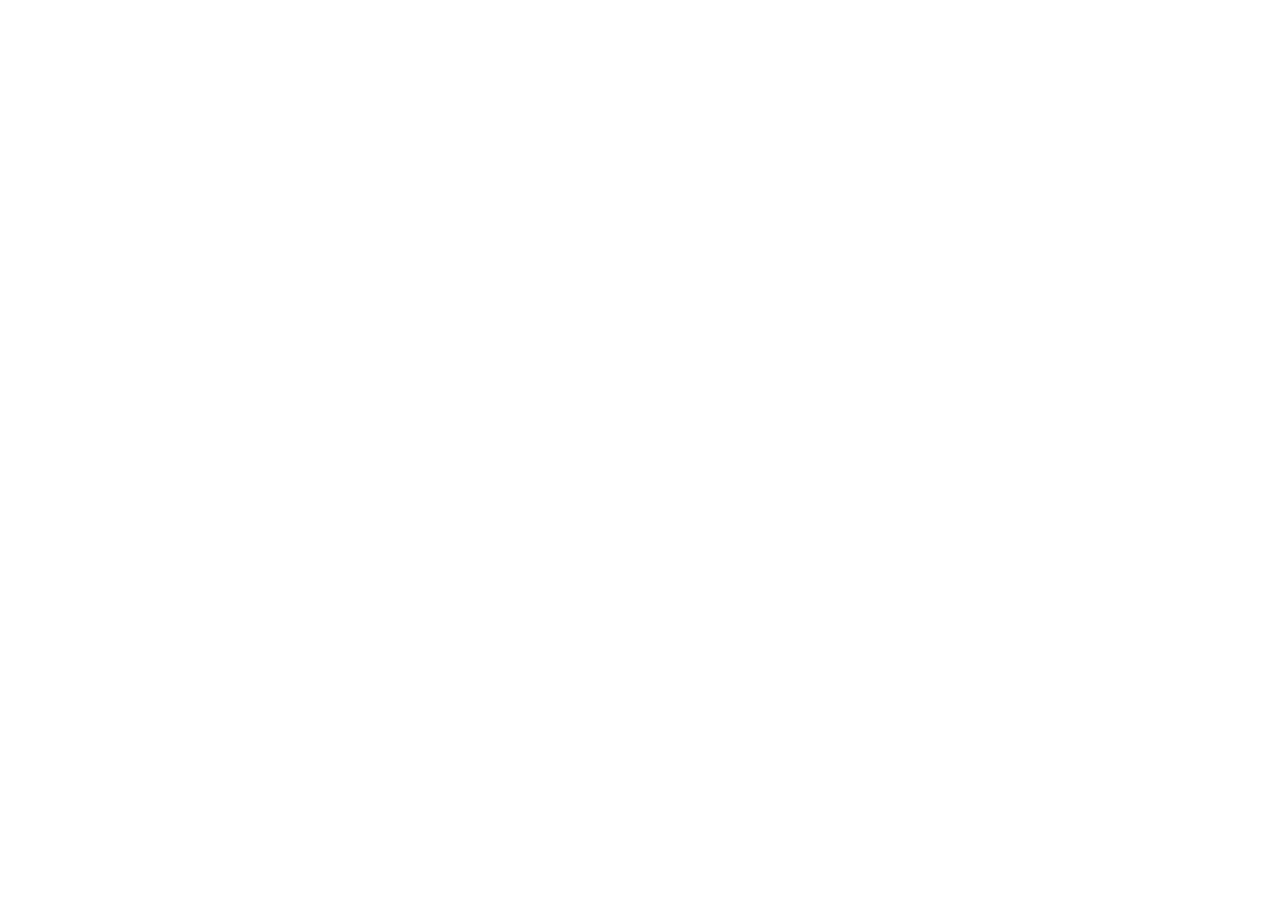
==== web/index.html @ e11d53ed "Status Trends core: CSV, dates, periods, analysis, insights, charts Every rule in crates/core with u" ====
<!doctype html>
<html lang="en">
<head>
  <meta charset="utf-8">
  <meta name="viewport" content="width=device-width, initial-scale=1">
  <!-- Reference default. connect-src 'self' keeps fetches on this origin;
       'wasm-unsafe-eval' lets the page compile its own WebAssembly module;
       form-action 'none' blocks form posts. A meta policy cannot stop data
       leaving by navigation, so the browser check still watches requests. -->
  <meta http-equiv="Content-Security-Policy" content="default-src 'self'; script-src 'self' 'wasm-unsafe-eval'; connect-src 'self'; style-src 'self'; img-src 'self' data:; object-src 'none'; base-uri 'none'; form-action 'none'">
  <title>Builder tool</title>
  <link rel="stylesheet" href="style.css">
</head>
<body data-ready="false">
  <main>
    <h1 id="title"></h1>
    <p id="intro"></p>
    <p id="message" role="status"></p>
  </main>
  <noscript><p>This page needs JavaScript and WebAssembly.</p></noscript>
  <script type="module" src="app.js"></script>
</body>
</html>
---- web/style.css ----
:root {
  --ink: #1d232a;
  --paper: #ffffff;
  --muted: #5a646e;
  --accent: #9b1c1c;
}
@media (prefers-color-scheme: dark) {
  :root { --ink: #e8eaed; --paper: #15181c; --muted: #a9b1ba; --accent: #f08c8c; }
}
* { box-sizing: border-box; }
body {
  margin: 0;
  background: var(--paper);
  color: var(--ink);
  font: 1rem/1.5 system-ui, sans-serif;
}
main { max-width: 44rem; margin: 0 auto; padding: 2rem 1rem; }
h1 { font-size: 1.6rem; margin: 0 0 0.5rem; }
#message:not(:empty) { color: var(--accent); }
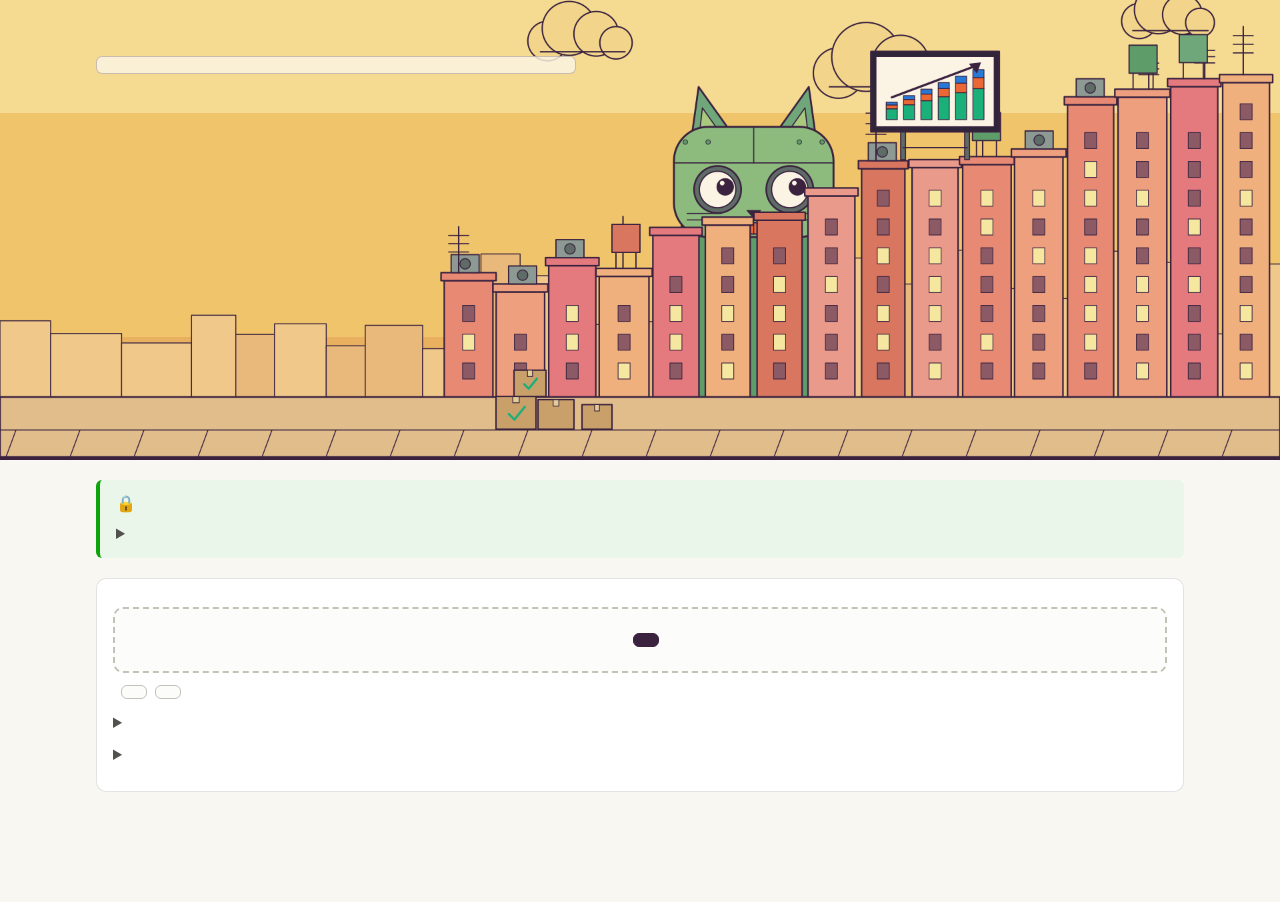
==== commit 84a3da24: "Status Trends page, art, samples, privacy checks and docs The page draws the core's view: tiles, ins" ====
--- a/web/index.html
+++ b/web/index.html
@@ -3,20 +3,195 @@
 <head>
   <meta charset="utf-8">
   <meta name="viewport" content="width=device-width, initial-scale=1">
-  <!-- Reference default. connect-src 'self' keeps fetches on this origin;
-       'wasm-unsafe-eval' lets the page compile its own WebAssembly module;
-       form-action 'none' blocks form posts. A meta policy cannot stop data
-       leaving by navigation, so the browser check still watches requests. -->
-  <meta http-equiv="Content-Security-Policy" content="default-src 'self'; script-src 'self' 'wasm-unsafe-eval'; connect-src 'self'; style-src 'self'; img-src 'self' data:; object-src 'none'; base-uri 'none'; form-action 'none'">
-  <title>Builder tool</title>
+  <!-- Reference default, tightened for this tool: connect-src 'self' keeps
+       fetches on this origin; 'wasm-unsafe-eval' lets the page compile its
+       own WebAssembly module; form-action 'none' blocks form posts. A meta
+       policy cannot stop data leaving by navigation, so the browser check
+       also fails on any request at all once the page is ready. -->
+  <meta http-equiv="Content-Security-Policy" content="default-src 'self'; script-src 'self' 'wasm-unsafe-eval'; connect-src 'self'; style-src 'self'; img-src 'self' data: blob:; font-src 'none'; object-src 'none'; frame-src 'none'; worker-src 'none'; manifest-src 'none'; base-uri 'none'; form-action 'none'">
+  <meta name="referrer" content="no-referrer">
+  <!-- An empty icon, so the browser does not ask the server for one later. -->
+  <link rel="icon" href="data:,">
+  <title>Status Trends</title>
   <link rel="stylesheet" href="style.css">
 </head>
 <body data-ready="false">
+  <header class="hero">
+    <img class="hero-art" src="art/title.png" alt="" width="1920" height="720">
+    <div class="hero-text">
+      <h1 data-text="title"></h1>
+      <p data-text="tagline"></p>
+    </div>
+  </header>
+
   <main>
-    <h1 id="title"></h1>
-    <p id="intro"></p>
-    <p id="message" role="status"></p>
+    <section class="privacy" aria-label="Privacy">
+      <p class="privacy-short"><span class="lock" aria-hidden="true"></span><strong data-text="privacy_short"></strong></p>
+      <details>
+        <summary data-text="privacy_more"></summary>
+        <ul>
+          <li data-text="privacy_1"></li>
+          <li data-text="privacy_2"></li>
+          <li data-text="privacy_3"></li>
+          <li data-text="privacy_4"></li>
+          <li data-text="privacy_5"></li>
+        </ul>
+      </details>
+    </section>
+
+    <section class="panel load" aria-labelledby="load-heading">
+      <h2 id="load-heading" data-text="load_heading"></h2>
+      <div id="drop" class="drop">
+        <span data-text="drop_hint"></span>
+        <label class="button primary">
+          <input type="file" id="file" accept=".csv,.tsv,.txt,text/csv,text/tab-separated-values,text/plain">
+          <span data-text="choose_file"></span>
+        </label>
+      </div>
+      <div class="samples">
+        <span data-text="sample_label"></span>
+        <button type="button" id="sample-requests" data-text="sample_requests"></button>
+        <button type="button" id="sample-class" data-text="sample_class"></button>
+      </div>
+      <details class="paste">
+        <summary data-text="paste_label"></summary>
+        <textarea id="paste" rows="6" spellcheck="false" autocomplete="off"></textarea>
+        <button type="button" id="use-paste" data-text="paste_button"></button>
+      </details>
+      <details class="help">
+        <summary data-text="export_help"></summary>
+        <p data-text="export_jira"></p>
+        <p data-text="export_class"></p>
+        <p data-text="export_other"></p>
+      </details>
+      <p id="loaded" class="loaded" hidden>
+        <span data-text="loaded_file"></span>
+        <strong id="loaded-name"></strong>
+        <button type="button" id="clear" data-text="clear"></button>
+      </p>
+      <p id="message" class="message" role="alert"></p>
+    </section>
+
+    <p id="empty" class="empty" data-text="empty_state"></p>
+
+    <div id="dashboard" hidden>
+      <section class="panel controls" aria-label="View">
+        <label><span data-text="view_label"></span>
+          <select id="granularity">
+            <option value="year" data-text="view_year"></option>
+            <option value="quarter" data-text="view_quarter"></option>
+            <option value="month" data-text="view_month"></option>
+          </select>
+        </label>
+        <label><span data-text="fiscal_label"></span>
+          <select id="fiscal_start">
+            <option value="1" data-text="month_1"></option>
+            <option value="2" data-text="month_2"></option>
+            <option value="3" data-text="month_3"></option>
+            <option value="4" data-text="month_4"></option>
+            <option value="5" data-text="month_5"></option>
+            <option value="6" data-text="month_6"></option>
+            <option value="7" data-text="month_7"></option>
+            <option value="8" data-text="month_8"></option>
+            <option value="9" data-text="month_9"></option>
+            <option value="10" data-text="month_10"></option>
+            <option value="11" data-text="month_11"></option>
+            <option value="12" data-text="month_12"></option>
+          </select>
+        </label>
+        <label><span data-text="show_label"></span>
+          <select id="show">
+            <option value="all" data-text="show_all"></option>
+            <option value="4" data-text="show_4"></option>
+            <option value="8" data-text="show_8"></option>
+            <option value="12" data-text="show_12"></option>
+            <option value="24" data-text="show_24"></option>
+          </select>
+        </label>
+        <label><span data-text="words_label"></span>
+          <select id="vocabulary"></select>
+        </label>
+        <label id="only-control"><span data-text="only_label"></span>
+          <select id="only_group"></select>
+        </label>
+      </section>
+
+      <details id="settings" class="panel settings">
+        <summary data-text="settings_heading"></summary>
+        <p class="hint" data-text="settings_help"></p>
+        <div class="settings-grid">
+          <label><span data-text="col_created"></span><select id="created" data-role="created"></select></label>
+          <label><span data-text="col_status"></span><select id="status" data-role="status"></select></label>
+          <label><span data-text="col_resolved"></span><select id="resolved" data-role="resolved"></select></label>
+          <label><span data-text="col_due"></span><select id="due" data-role="due"></select></label>
+          <label><span data-text="col_group"></span><select id="group" data-role="group"></select></label>
+          <label><span data-text="order_label"></span>
+            <select id="date_order">
+              <option value="month" data-text="order_month"></option>
+              <option value="day" data-text="order_day"></option>
+            </select>
+          </label>
+          <label><span data-text="as_of_label"></span><input id="as_of" type="text" autocomplete="off" spellcheck="false"></label>
+          <label><span data-text="target_label"></span><input id="target" type="text" inputmode="numeric" autocomplete="off"></label>
+          <label><span data-text="growth_label"></span><input id="growth" type="text" inputmode="numeric" autocomplete="off"></label>
+          <label><span data-text="aging_label"></span><input id="aging" type="text" inputmode="numeric" autocomplete="off"></label>
+        </div>
+        <h3 data-text="statuses_heading"></h3>
+        <div class="table-wrap">
+          <table class="statuses">
+            <thead><tr><th data-text="status_name"></th><th data-text="status_count"></th><th data-text="status_group"></th></tr></thead>
+            <tbody id="statuses"></tbody>
+          </table>
+        </div>
+      </details>
+
+      <p id="problem" class="problem" role="alert" hidden></p>
+
+      <div id="results">
+        <section class="summary" aria-label="About this file">
+          <p id="summary"></p>
+          <ul id="notes" class="notes"></ul>
+        </section>
+
+        <section id="tiles" class="tiles" aria-label="Summary figures"></section>
+
+        <section class="panel" aria-labelledby="insights-heading">
+          <h2 id="insights-heading" data-text="insights_heading"></h2>
+          <ul id="insights" class="insights"></ul>
+        </section>
+
+        <section aria-labelledby="charts-heading">
+          <h2 id="charts-heading" data-text="charts_heading"></h2>
+          <p class="hint" data-text="chart_table"></p>
+          <div id="charts" class="charts"></div>
+        </section>
+
+        <section class="panel" aria-labelledby="table-heading">
+          <div class="section-head">
+            <h2 id="table-heading" data-text="table_heading"></h2>
+            <div class="actions">
+              <button type="button" id="save-csv" data-text="save_csv"></button>
+              <button type="button" id="print" data-text="print"></button>
+            </div>
+          </div>
+          <div class="table-wrap"><table id="period-table" class="data"></table></div>
+        </section>
+
+        <section id="group-section" class="panel" aria-labelledby="group-heading">
+          <h2 id="group-heading" data-text="group_heading"></h2>
+          <div class="table-wrap"><table id="group-table" class="data"></table></div>
+        </section>
+      </div>
+    </div>
   </main>
+
+  <footer>
+    <p data-text="footer_about"></p>
+    <p><a id="source" rel="noopener noreferrer" data-text="footer_source"></a></p>
+  </footer>
+
+  <div id="tip" class="tip" role="tooltip" hidden></div>
+  <template id="svg-template"><svg class="chart-svg" role="img"></svg></template>
   <noscript><p>This page needs JavaScript and WebAssembly.</p></noscript>
   <script type="module" src="app.js"></script>
 </body>
--- a/web/style.css
+++ b/web/style.css
@@ -1,19 +1,424 @@
+/* Status Trends. Colours are tokens; the dark set is chosen, not flipped.
+   Chart colours follow the data-visualisation reference palette (validated
+   for colour-vision deficiency in both modes); the page's accents follow
+   the title art: plum ink and a warm yellow sky. */
 :root {
-  --ink: #1d232a;
-  --paper: #ffffff;
-  --muted: #5a646e;
-  --accent: #9b1c1c;
+  color-scheme: light;
+  --page: #f9f7f2;
+  --surface: #fcfcfb;
+  --raised: #ffffff;
+  --ink: #1e1622;
+  --ink-2: #52514e;
+  --muted: #77756f;
+  --grid: #e7e5de;
+  --axis: #c3c2b7;
+  --line: rgba(30, 22, 34, 0.12);
+  --accent: #3b2340;
+  --accent-ink: #fbf4e4;
+  --sky: #efc46a;
+  --focus: #2a78d6;
+  --s-requested: #2a78d6;
+  --s-pending: #eb6834;
+  --s-done: #1baf7a;
+  --s-excluded: #c3c2b7;
+  --s-received: #6250d6;
+  --s-single: #2a78d6;
+  --y1: #2a78d6; --y2: #eb6834; --y3: #1baf7a; --y4: #eda100;
+  --y5: #e87ba4; --y6: #008300; --y7: #6250d6; --y8: #e34948;
+  --good: #006300;
+  --bad: #b42323;
+  --risk: #d03b3b;
+  --watch: #b77b00;
+  --good-mark: #0ca30c;
+  --note: #77756f;
+  --risk-wash: #fbeceb;
+  --watch-wash: #fdf4e1;
+  --good-wash: #eaf6ea;
+  --note-wash: #f1f0ec;
+  --target: #52514e;
 }
 @media (prefers-color-scheme: dark) {
-  :root { --ink: #e8eaed; --paper: #15181c; --muted: #a9b1ba; --accent: #f08c8c; }
-}
+  :root:not([data-theme="light"]) {
+    color-scheme: dark;
+    --page: #0f0d10;
+    --surface: #1a1a19;
+    --raised: #211f22;
+    --ink: #f0efec;
+    --ink-2: #c3c2b7;
+    --muted: #9a988f;
+    --grid: #2c2c2a;
+    --axis: #45443f;
+    --line: rgba(255, 255, 255, 0.12);
+    --accent: #f2d58a;
+    --accent-ink: #1e1622;
+    --focus: #6da7ec;
+    --s-requested: #3987e5;
+    --s-pending: #d95926;
+    --s-done: #199e70;
+    --s-excluded: #5c5b55;
+    --s-received: #9085e9;
+    --s-single: #3987e5;
+    --y1: #3987e5; --y2: #d95926; --y3: #199e70; --y4: #c98500;
+    --y5: #d55181; --y6: #008300; --y7: #9085e9; --y8: #e66767;
+    --good: #3fc23f;
+    --bad: #ff8a80;
+    --risk: #ef6b6b;
+    --watch: #fab219;
+    --good-mark: #0ca30c;
+    --note: #9a988f;
+    --risk-wash: #2e1c1c;
+    --watch-wash: #2d2516;
+    --good-wash: #18261a;
+    --note-wash: #232220;
+    --target: #c3c2b7;
+  }
+}
+:root[data-theme="dark"] {
+  color-scheme: dark;
+  --page: #0f0d10;
+  --surface: #1a1a19;
+  --raised: #211f22;
+  --ink: #f0efec;
+  --ink-2: #c3c2b7;
+  --muted: #9a988f;
+  --grid: #2c2c2a;
+  --axis: #45443f;
+  --line: rgba(255, 255, 255, 0.12);
+  --accent: #f2d58a;
+  --accent-ink: #1e1622;
+  --focus: #6da7ec;
+  --s-requested: #3987e5;
+  --s-pending: #d95926;
+  --s-done: #199e70;
+  --s-excluded: #5c5b55;
+  --s-received: #9085e9;
+  --s-single: #3987e5;
+  --good: #3fc23f;
+  --bad: #ff8a80;
+  --risk: #ef6b6b;
+  --watch: #fab219;
+  --note: #9a988f;
+  --risk-wash: #2e1c1c;
+  --watch-wash: #2d2516;
+  --good-wash: #18261a;
+  --note-wash: #232220;
+  --target: #c3c2b7;
+}
+
 * { box-sizing: border-box; }
+html { -webkit-text-size-adjust: 100%; }
 body {
   margin: 0;
-  background: var(--paper);
+  background: var(--page);
   color: var(--ink);
-  font: 1rem/1.5 system-ui, sans-serif;
-}
-main { max-width: 44rem; margin: 0 auto; padding: 2rem 1rem; }
-h1 { font-size: 1.6rem; margin: 0 0 0.5rem; }
-#message:not(:empty) { color: var(--accent); }
+  font: 16px/1.5 system-ui, -apple-system, "Segoe UI", sans-serif;
+}
+[hidden] { display: none !important; }
+a { color: inherit; }
+:focus-visible { outline: 2px solid var(--focus); outline-offset: 2px; }
+
+/* ---- header over the title art ---- */
+.hero {
+  position: relative;
+  overflow: hidden;
+  background: #f5da92;
+  border-bottom: 3px solid #3b2340;
+  aspect-ratio: 1920 / 720;
+  max-height: 460px;
+  min-height: 260px;
+  width: 100%;
+}
+.hero-art {
+  position: absolute;
+  inset: 0;
+  width: 100%;
+  height: 100%;
+  object-fit: cover;
+  object-position: right bottom;
+}
+.hero-text {
+  position: relative;
+  max-width: 1120px;
+  margin: 0 auto;
+  padding: 48px 16px 40px;
+}
+.hero-text h1, .hero-text p {
+  max-width: 30rem;
+  color: #2a1830;
+}
+.hero h1 {
+  margin: 0 0 8px;
+  font-size: clamp(2.2rem, 5vw, 3.4rem);
+  line-height: 1.05;
+  letter-spacing: -0.02em;
+}
+.hero p {
+  margin: 0;
+  font-size: 1.05rem;
+  background: rgba(251, 244, 228, 0.82);
+  padding: 8px 12px;
+  border-radius: 6px;
+  border: 1px solid rgba(59, 35, 64, 0.25);
+}
+
+main, footer {
+  max-width: 1120px;
+  margin: 0 auto;
+  padding: 0 16px;
+}
+h2 { font-size: 1.25rem; margin: 0 0 12px; }
+h3 { font-size: 1rem; margin: 0; }
+.hint { color: var(--ink-2); margin: 0 0 12px; font-size: 0.95rem; }
+
+/* ---- privacy strip ---- */
+.privacy {
+  margin: 20px 0;
+  padding: 12px 16px;
+  border-left: 4px solid var(--good-mark);
+  background: var(--good-wash);
+  border-radius: 6px;
+}
+.privacy-short { margin: 0; display: flex; gap: 10px; align-items: baseline; }
+.lock::before { content: "\1F512"; }
+.privacy summary { cursor: pointer; margin-top: 6px; color: var(--ink-2); }
+.privacy ul { margin: 8px 0 0; padding-left: 20px; }
+.privacy li { margin: 4px 0; }
+
+/* ---- panels and controls ---- */
+.panel {
+  background: var(--raised);
+  border: 1px solid var(--line);
+  border-radius: 10px;
+  padding: 16px;
+  margin: 16px 0;
+}
+button, .button {
+  font: inherit;
+  font-size: 0.95rem;
+  color: var(--ink);
+  background: var(--surface);
+  border: 1px solid var(--axis);
+  border-radius: 6px;
+  padding: 6px 12px;
+  cursor: pointer;
+}
+button:hover, .button:hover { border-color: var(--ink-2); }
+.button.primary {
+  background: var(--accent);
+  color: var(--accent-ink);
+  border-color: var(--accent);
+}
+button.small { font-size: 0.85rem; padding: 3px 9px; }
+select, input[type="text"], textarea {
+  font: inherit;
+  font-size: 0.95rem;
+  color: var(--ink);
+  background: var(--surface);
+  border: 1px solid var(--axis);
+  border-radius: 6px;
+  padding: 5px 8px;
+  max-width: 100%;
+}
+textarea { width: 100%; font-family: ui-monospace, Menlo, monospace; font-size: 0.85rem; }
+
+.drop {
+  display: flex;
+  flex-wrap: wrap;
+  gap: 12px;
+  align-items: center;
+  justify-content: center;
+  padding: 24px 16px;
+  border: 2px dashed var(--axis);
+  border-radius: 10px;
+  background: var(--surface);
+  text-align: center;
+}
+.drop.over { border-color: var(--focus); background: var(--note-wash); }
+.drop input[type="file"] {
+  position: absolute;
+  width: 1px;
+  height: 1px;
+  opacity: 0;
+}
+.button:focus-within { outline: 2px solid var(--focus); outline-offset: 2px; }
+.samples { display: flex; flex-wrap: wrap; gap: 8px; align-items: center; margin: 12px 0; color: var(--ink-2); }
+.paste, .help { margin: 8px 0; }
+.paste summary, .help summary { cursor: pointer; color: var(--ink-2); }
+.paste textarea { margin: 8px 0; }
+.help p { margin: 8px 0; color: var(--ink-2); font-size: 0.95rem; }
+.loaded { margin: 12px 0 0; display: flex; gap: 8px; align-items: center; flex-wrap: wrap; }
+.message:empty, .problem:empty { display: none; }
+.message, .problem {
+  margin: 12px 0 0;
+  padding: 10px 12px;
+  border-radius: 6px;
+  background: var(--risk-wash);
+  border-left: 4px solid var(--risk);
+}
+.empty { color: var(--ink-2); text-align: center; margin: 32px 0; }
+
+.controls { display: flex; flex-wrap: wrap; gap: 12px 20px; align-items: end; }
+.controls label, .settings-grid label { display: flex; flex-direction: column; gap: 4px; font-size: 0.9rem; color: var(--ink-2); }
+.settings summary { cursor: pointer; font-weight: 600; }
+.settings-grid {
+  display: grid;
+  grid-template-columns: repeat(auto-fill, minmax(220px, 1fr));
+  gap: 12px 16px;
+  margin-bottom: 16px;
+}
+.settings h3 { margin: 8px 0; }
+.statuses tr.moved td:first-child::after { content: " \2022"; color: var(--focus); }
+
+/* ---- summary, tiles, insights ---- */
+.summary p { margin: 16px 0 4px; color: var(--ink-2); }
+.notes { margin: 0; padding-left: 20px; color: var(--ink-2); font-size: 0.92rem; }
+.tiles {
+  display: grid;
+  grid-template-columns: repeat(auto-fit, minmax(200px, 1fr));
+  gap: 12px;
+  margin: 16px 0;
+}
+.tile {
+  background: var(--raised);
+  border: 1px solid var(--line);
+  border-radius: 10px;
+  padding: 14px 16px;
+}
+.tile p { margin: 0; }
+.tile-label { color: var(--ink-2); font-size: 0.9rem; }
+.tile-value { font-size: 2rem; font-weight: 650; line-height: 1.2; margin: 4px 0 !important; }
+.hero-tile .tile-value { font-size: 3rem; }
+.tile-deltas { display: flex; flex-wrap: wrap; gap: 4px 10px; font-size: 0.88rem; }
+.tile-detail { color: var(--muted); font-size: 0.88rem; margin-top: 4px !important; }
+.delta.neutral { color: var(--ink-2); }
+.delta.good { color: var(--good); }
+.delta.bad { color: var(--bad); }
+.delta.good::before { content: "\25B2\FE0E  "; font-size: 0.7em; }
+.delta.bad::before { content: "\25BC\FE0E  "; font-size: 0.7em; }
+
+.insights { list-style: none; margin: 0; padding: 0; display: grid; gap: 8px; }
+.insight {
+  display: grid;
+  grid-template-columns: 22px 64px 1fr;
+  gap: 8px;
+  align-items: baseline;
+  padding: 8px 12px;
+  border-radius: 6px;
+}
+.insight-level { font-weight: 650; font-size: 0.85rem; text-transform: uppercase; letter-spacing: 0.04em; }
+.insight.risk { background: var(--risk-wash); }
+.insight.watch { background: var(--watch-wash); }
+.insight.good { background: var(--good-wash); }
+.insight.note { background: var(--note-wash); }
+.insight.risk .insight-icon::before { content: "\25B2\FE0E"; color: var(--risk); }
+.insight.watch .insight-icon::before { content: "\25C6\FE0E"; color: var(--watch); }
+.insight.good .insight-icon::before { content: "\2714\FE0E"; color: var(--good-mark); }
+.insight.note .insight-icon::before { content: "\2139\FE0E"; color: var(--note); }
+
+/* ---- charts ---- */
+.charts { display: grid; grid-template-columns: 1fr; gap: 16px; }
+.chart-svg { max-width: 960px; margin: 0 auto; }
+.chart {
+  margin: 0;
+  background: var(--surface);
+  border: 1px solid var(--line);
+  border-radius: 10px;
+  padding: 14px 14px 8px;
+}
+.chart-head { display: flex; justify-content: space-between; gap: 8px; align-items: start; }
+.chart-note { color: var(--ink-2); font-size: 0.88rem; margin: 4px 0 8px; }
+.legend { list-style: none; display: flex; flex-wrap: wrap; gap: 4px 16px; margin: 0 0 4px; padding: 0; font-size: 0.88rem; color: var(--ink-2); }
+.legend li { display: flex; gap: 6px; align-items: center; }
+.key { width: 12px; height: 12px; border-radius: 3px; display: inline-block; background: var(--s-single); }
+.chart-svg { width: 100%; height: auto; display: block; overflow: visible; }
+.chart-svg text { font: 13px system-ui, -apple-system, "Segoe UI", sans-serif; fill: var(--muted); }
+.chart-svg .bar-label { fill: var(--ink-2); font-size: 12px; font-weight: 600; }
+.chart-svg .target-label { fill: var(--ink-2); font-size: 12px; }
+.chart-svg .grid { stroke: var(--grid); stroke-width: 1; }
+.chart-svg .axis { stroke: var(--axis); stroke-width: 1; }
+.chart-svg .target { stroke: var(--target); stroke-width: 1.5; }
+.chart-svg .line { fill: none; stroke-width: 2; stroke-linejoin: round; stroke-linecap: round; }
+.chart-svg .area { stroke: none; opacity: 0.12; }
+.chart-svg .dot { stroke: var(--surface); stroke-width: 2; }
+.chart-svg .dot.below { fill: var(--risk); }
+.chart-svg .partial { opacity: 0.45; }
+.chart-svg .hit-area { fill: transparent; cursor: crosshair; }
+.chart-svg .hit-area:focus { outline: none; }
+.chart-svg .guide { stroke: var(--axis); stroke-width: 1; opacity: 0; }
+.chart-svg .hit:hover .guide, .chart-svg .hit:focus-within .guide { opacity: 1; }
+.chart-svg .hit:focus-within .hit-area { fill: var(--grid); opacity: 0.35; }
+
+.s-requested { fill: var(--s-requested); stroke: var(--s-requested); }
+.s-pending { fill: var(--s-pending); stroke: var(--s-pending); }
+.s-done { fill: var(--s-done); stroke: var(--s-done); }
+.s-excluded { fill: var(--s-excluded); stroke: var(--s-excluded); }
+.s-received { fill: var(--s-received); stroke: var(--s-received); }
+.s-rate, .s-open { fill: var(--s-single); stroke: var(--s-single); }
+.s-y1 { fill: var(--y1); stroke: var(--y1); } .s-y2 { fill: var(--y2); stroke: var(--y2); }
+.s-y3 { fill: var(--y3); stroke: var(--y3); } .s-y4 { fill: var(--y4); stroke: var(--y4); }
+.s-y5 { fill: var(--y5); stroke: var(--y5); } .s-y6 { fill: var(--y6); stroke: var(--y6); }
+.s-y7 { fill: var(--y7); stroke: var(--y7); } .s-y8 { fill: var(--y8); stroke: var(--y8); }
+.chart-svg rect[class^="s-"], .chart-svg path[class^="s-"]:not(.line) { stroke: none; }
+.chart-svg .dot[class^="s-"] { stroke: var(--surface); }
+.key.s-requested { background: var(--s-requested); }
+.key.s-pending { background: var(--s-pending); }
+.key.s-done { background: var(--s-done); }
+.key.s-excluded { background: var(--s-excluded); }
+.key.s-received { background: var(--s-received); }
+.key.s-y1 { background: var(--y1); } .key.s-y2 { background: var(--y2); } .key.s-y3 { background: var(--y3); }
+.key.s-y4 { background: var(--y4); } .key.s-y5 { background: var(--y5); } .key.s-y6 { background: var(--y6); }
+.key.s-y7 { background: var(--y7); } .key.s-y8 { background: var(--y8); }
+
+.tip {
+  position: fixed;
+  z-index: 10;
+  pointer-events: none;
+  transform: translate(14px, 14px);
+  background: var(--raised);
+  color: var(--ink);
+  border: 1px solid var(--line);
+  box-shadow: 0 4px 16px rgba(0, 0, 0, 0.18);
+  border-radius: 6px;
+  padding: 8px 10px;
+  font-size: 0.85rem;
+  display: flex;
+  flex-direction: column;
+  gap: 2px;
+  max-width: 280px;
+}
+
+/* ---- tables ---- */
+.section-head { display: flex; flex-wrap: wrap; justify-content: space-between; align-items: center; gap: 8px; margin-bottom: 8px; }
+.section-head h2 { margin: 0; }
+.actions { display: flex; gap: 8px; flex-wrap: wrap; }
+.table-wrap { overflow-x: auto; }
+table { border-collapse: collapse; width: 100%; font-size: 0.92rem; }
+th, td { padding: 6px 10px; border-bottom: 1px solid var(--grid); text-align: left; white-space: nowrap; }
+thead th { color: var(--ink-2); font-weight: 600; font-size: 0.85rem; white-space: normal; vertical-align: bottom; }
+tbody th { font-weight: 600; }
+td.num { text-align: right; font-variant-numeric: tabular-nums; }
+tr.partial { color: var(--muted); }
+
+footer { color: var(--muted); font-size: 0.88rem; padding-top: 24px; padding-bottom: 40px; }
+
+@media (max-width: 760px) {
+  .hero { aspect-ratio: auto; max-height: none; min-height: 0; display: flex; flex-direction: column-reverse; }
+  .hero-art { position: static; height: auto; aspect-ratio: 1920 / 720; object-position: right bottom; }
+  .hero-text { padding: 24px 16px 16px; }
+  .insight { grid-template-columns: 22px 1fr; }
+  .insight-level { display: none; }
+  .hero-tile .tile-value { font-size: 2.4rem; }
+}
+
+@media print {
+  .hero-art, .privacy details, .load, .controls, .settings, .chart-head button, .actions, footer, .tip { display: none !important; }
+  .hero { background: none; border: none; min-height: 0; }
+  .hero-text { padding: 0; }
+  body { background: #fff; color: #000; }
+  .panel, .tile, .chart { break-inside: avoid; border-color: #ccc; }
+  .chart-svg .hit-area { display: none; }
+}
+
+@media (forced-colors: active) {
+  .chart-svg .line { stroke: CanvasText; }
+}
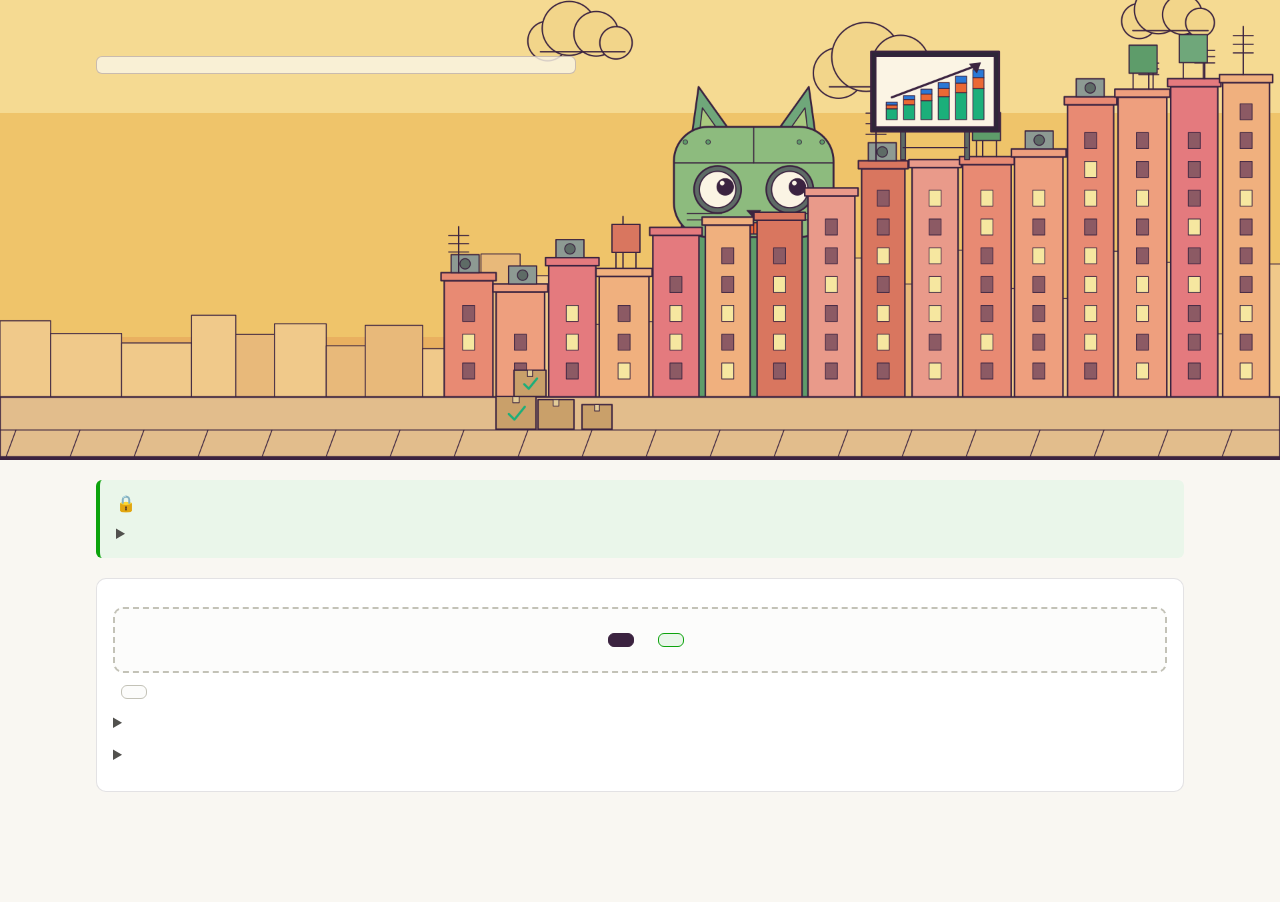
==== commit ab8aeaf3: "Load sample dataset button; sample shows every rule; edge tests The sample dataset strains 2026 so e" ====
--- a/web/index.html
+++ b/web/index.html
@@ -47,10 +47,12 @@
           <input type="file" id="file" accept=".csv,.tsv,.txt,text/csv,text/tab-separated-values,text/plain">
           <span data-text="choose_file"></span>
         </label>
+        <span data-text="or_word"></span>
+        <button type="button" id="sample-requests" class="button sample" data-text="sample_requests"></button>
       </div>
+      <p class="hint sample-hint" data-text="sample_hint"></p>
       <div class="samples">
         <span data-text="sample_label"></span>
-        <button type="button" id="sample-requests" data-text="sample_requests"></button>
         <button type="button" id="sample-class" data-text="sample_class"></button>
       </div>
       <details class="paste">
--- a/web/style.css
+++ b/web/style.css
@@ -233,6 +233,12 @@
   background: var(--surface);
   text-align: center;
 }
+.button.sample {
+  background: var(--good-wash);
+  border-color: var(--good-mark);
+  font-weight: 600;
+}
+.sample-hint { margin: 8px 0 0; font-size: 0.88rem; }
 .drop.over { border-color: var(--focus); background: var(--note-wash); }
 .drop input[type="file"] {
   position: absolute;
